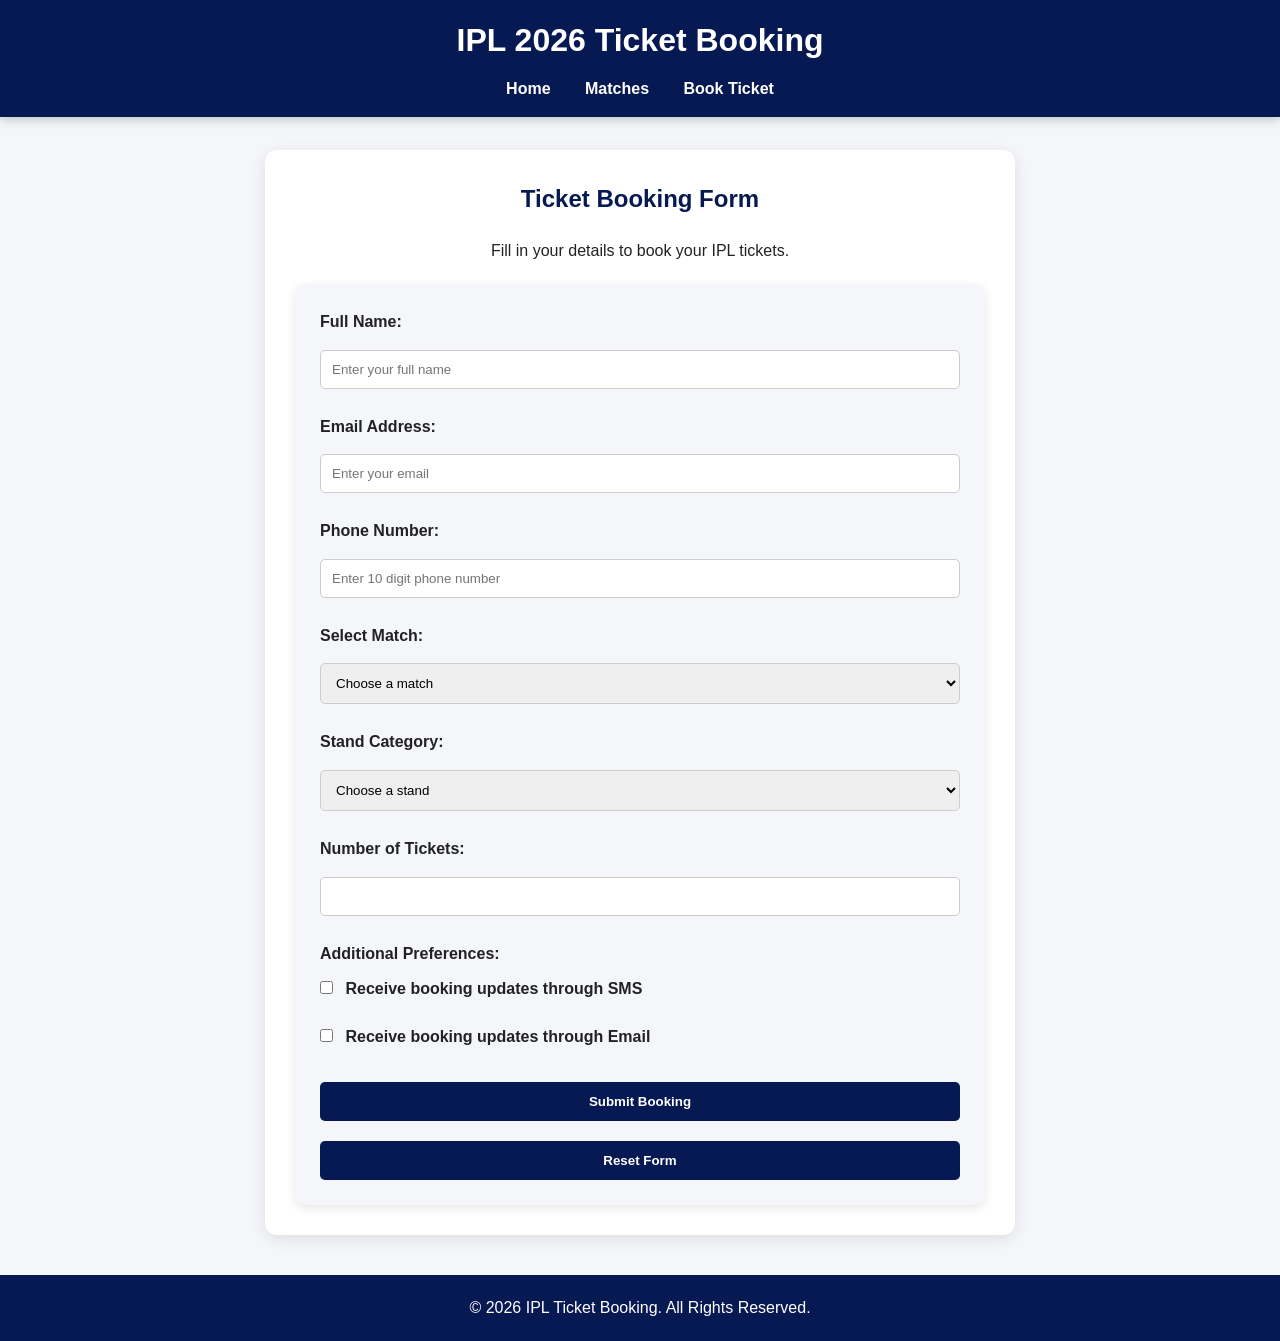
==== booking.html @ ff73b375 "Add booking form with HTML5 validation" ====
<!DOCTYPE html>
<html lang="en">
<head>
    <meta charset="UTF-8">
    <meta name="viewport" content="width=device-width, initial-scale=1.0">
    <title>IPL Ticket Booking Form</title>
    <link rel="stylesheet" href="styles.css">
</head>

<body>

    <!-- Navigation -->
    <header>
        <h1>IPL 2026 Ticket Booking</h1>
        <nav>
            <a href="index.html">Home</a>
            <a href="index.html#matches">Matches</a>
            <a href="booking.html">Book Ticket</a>
        </nav>
    </header>

    <!-- Booking Form -->
    <main class="booking-page">

        <h2>Ticket Booking Form</h2>
        <p>Fill in your details to book your IPL tickets.</p>

        <form action="#" method="get">

            <!-- Name -->
            <label for="name">Full Name:</label>
            <input
                type="text"
                id="name"
                name="name"
                placeholder="Enter your full name"
                minlength="3"
                maxlength="40"
                pattern="[A-Za-z ]{3,40}"
                required>

            <!-- Email -->
            <label for="email">Email Address:</label>
            <input
                type="email"
                id="email"
                name="email"
                placeholder="Enter your email"
                required>

            <!-- Phone -->
            <label for="phone">Phone Number:</label>
            <input
                type="tel"
                id="phone"
                name="phone"
                placeholder="Enter 10 digit phone number"
                pattern="[6-9][0-9]{9}"
                minlength="10"
                maxlength="10"
                required>

            <!-- Match Selection -->
            <label for="match">Select Match:</label>
            <select id="match" name="match" required>
                <option value="" disabled selected>
                    Choose a match
                </option>
                <option value="RCB vs CSK">RCB vs CSK</option>
                <option value="MI vs KKR">MI vs KKR</option>
                <option value="SRH vs RCB">SRH vs RCB</option>
            </select>

            <!-- Stand Category -->
            <label for="stand">Stand Category:</label>
            <select id="stand" name="stand" required>
                <option value="" disabled selected>
                    Choose a stand
                </option>
                <option value="General">General</option>
                <option value="Premium">Premium</option>
                <option value="VIP">VIP</option>
            </select>

            <!-- Number of Tickets -->
            <label for="quantity">Number of Tickets:</label>
            <input
                type="number"
                id="quantity"
                name="quantity"
                min="1"
                max="10"
                required>

            <!-- Additional Preferences -->
            <p><strong>Additional Preferences:</strong></p>

            <label>
                <input type="checkbox" name="preference" value="SMS">
                Receive booking updates through SMS
            </label>

            <label>
                <input type="checkbox" name="preference" value="Email">
                Receive booking updates through Email
            </label>

            <!-- Buttons -->
            <button type="submit">Submit Booking</button>
            <button type="reset">Reset Form</button>

        </form>

    </main>

    <!-- Footer -->
    <footer>
        <p>&copy; 2026 IPL Ticket Booking. All Rights Reserved.</p>
    </footer>

</body>
</html>
---- styles.css ----
/* IPL TICKET BOOKING WEBSITE */

/* 1. CSS Variables */
:root {
    --primary: #071952;
    --accent: #f5b400;
    --background: #f4f6fa;
    --text: #222;
    --white: #ffffff;
}

/* 2. General Styling */
* {
    margin: 0;
    padding: 0;
    box-sizing: border-box;
    scroll-behavior: smooth;
}

body {
    font-family: Arial, sans-serif;
    background: var(--background);
    color: var(--text);
    line-height: 1.6;
    padding-top: 110px;
}

section {
    padding: 45px 7%;
}

h2 {
    color: var(--primary);
    margin-bottom: 20px;
}

/* 3. Navigation Bar */
header {
    background: var(--primary);
    color: var(--white);
    padding: 15px 5%;
    position: fixed;
    top: 0;
    left: 0;
    width: 100%;
    z-index: 1000;
    box-shadow: 0 3px 10px rgba(0,0,0,0.2);
}

header h1 {
    text-align: center;
    margin-bottom: 10px;
}

nav {
    text-align: center;
}

nav a {
    color: var(--white);
    text-decoration: none;
    margin: 0 15px;
    font-weight: bold;
}

nav a:hover {
    color: var(--accent);
}

/* 4. Hero Section */
#home {
    text-align: center;
    padding: 90px 20px;
    color: var(--white);
    background: linear-gradient(135deg, #071952, #088395);
}

#home h2 {
    color: var(--white);
    font-size: 36px;
}

#home p {
    margin: 15px 0 25px;
}

#home a {
    display: inline-block;
    background: var(--accent);
    color: var(--primary);
    padding: 12px 25px;
    margin: 8px;
    border-radius: 6px;
    text-decoration: none;
    font-weight: bold;
}

#home a:hover {
    background: var(--white);
}

/* 5. About IPL */
#about {
    background: var(--white);
}

#about ul {
    margin: 10px 0 25px 25px;
}

#about li {
    padding: 5px;
}

/* 6. Match Schedule Table */
#matches {
    background: var(--background);
}

table {
    width: 100%;
    border-collapse: collapse;
    margin-top: 20px;
    background: var(--white);
    box-shadow: 0 3px 10px rgba(0,0,0,0.08);
}

th {
    background: var(--primary);
    color: var(--white);
    padding: 14px;
}

td {
    padding: 12px;
    text-align: center;
    border: 1px solid #ddd;
}

tr:hover {
    background: #fff4d1;
}

table a {
    background: var(--accent);
    color: var(--primary);
    padding: 6px 14px;
    text-decoration: none;
    border-radius: 5px;
    font-weight: bold;
}

/* Team Filter */
#teamFilter {
    padding: 10px;
    border: 1px solid #ccc;
    border-radius: 5px;
}

/* 7. Booking Section */
#booking {
    background: var(--white);
    display: grid;
    grid-template-columns: 1fr 1fr;
    gap: 25px;
    align-items: start;
}

#booking h2 {
    grid-column: 1 / -1;
}

form, aside {
    background: var(--background);
    padding: 25px;
    border-radius: 10px;
    box-shadow: 0 3px 10px rgba(0,0,0,0.1);
}

form label {
    display: block;
    font-weight: bold;
    margin-bottom: 5px;
}

form input, form select {
    width: 100%;
    padding: 11px;
    margin-bottom: 15px;
    border: 1px solid #ccc;
    border-radius: 5px;
}

button {
    background: var(--primary);
    color: var(--white);
    padding: 12px 25px;
    border: none;
    border-radius: 5px;
    cursor: pointer;
    font-weight: bold;
}

button:hover {
    background: var(--accent);
    color: var(--primary);
}

aside h3 {
    color: var(--primary);
    margin-bottom: 15px;
}

aside p {
    padding: 8px 0;
    border-bottom: 1px solid #ddd;
}

/* 8. My Bookings */
#mybookings {
    background: var(--background);
}

/* 9. Guidelines */
#guidelines {
    background: var(--white);
}

#guidelines article {
    display: inline-block;
    vertical-align: top;
    width: 31%;
    margin: 1%;
    padding: 25px;
    background: var(--background);
    border-radius: 10px;
    border-left: 5px solid var(--accent);
    box-shadow: 0 3px 10px rgba(0,0,0,0.08);
}

#guidelines article h3 {
    color: var(--primary);
    margin-bottom: 10px;
}

/* 10. Footer */
footer {
    background: var(--primary);
    color: var(--white);
    text-align: center;
    padding: 20px;
}

/* 11. Responsive Design */
@media (max-width: 768px) {

    body {
        padding-top: 140px;
    }

    header h1 {
        font-size: 20px;
    }

    nav a {
        display: inline-block;
        margin: 5px;
        font-size: 13px;
    }

    #home h2 {
        font-size: 26px;
    }

    #booking {
        grid-template-columns: 1fr;
    }

    #guidelines article {
        width: 100%;
        margin: 10px 0;
    }

    table {
        font-size: 12px;
    }

    #matches {
        overflow-x: auto;
    }
}

/* Activity 3 - Booking Form Page */

.booking-page {
    max-width: 750px;
    margin: 40px auto;
    padding: 30px;
    background: white;
    border-radius: 12px;
    box-shadow: 0 4px 15px rgba(0,0,0,0.1);
}

.booking-page h2 {
    text-align: center;
}

.booking-page > p {
    text-align: center;
    margin-bottom: 20px;
}

.booking-page form {
    display: flex;
    flex-direction: column;
    gap: 10px;
}

.booking-page form input[type="checkbox"] {
    width: auto;
    margin-right: 8px;
}

.booking-page form button {
    margin-top: 10px;
}

@media (max-width: 768px) {
    .booking-page {
        margin: 20px 12px;
        padding: 20px;
    }
}
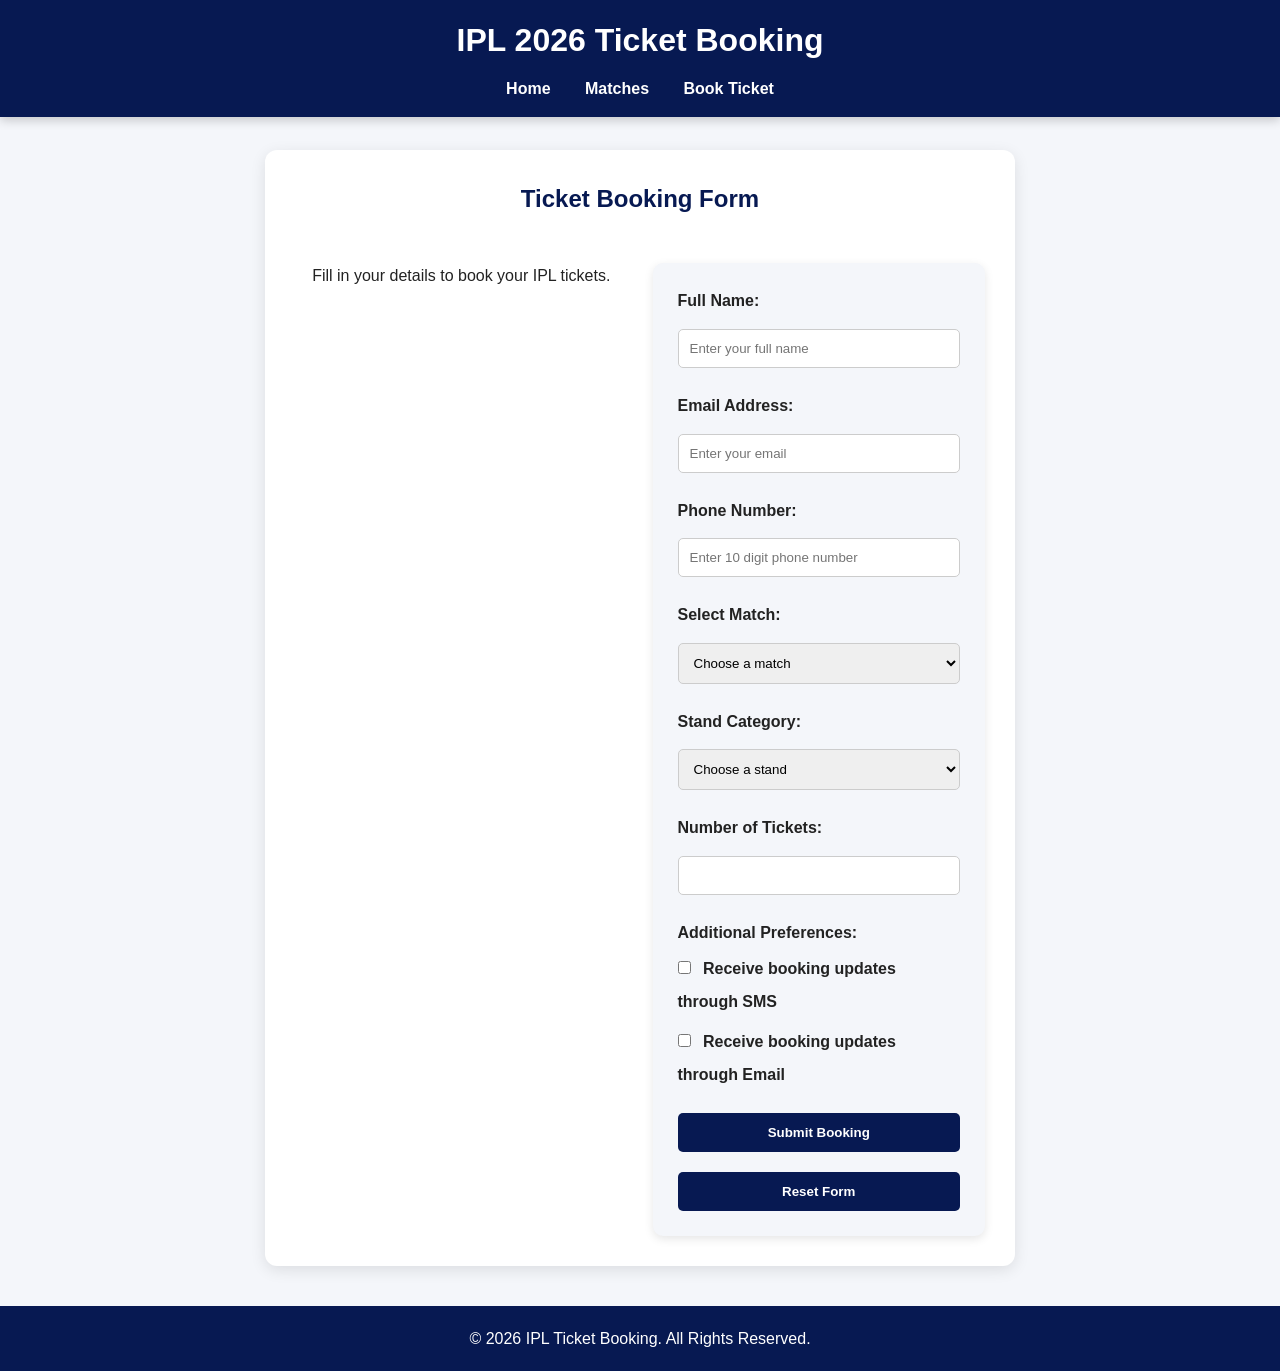
==== commit fbf153de: "Activity 5: Add JavaScript features" ====
--- a/booking.html
+++ b/booking.html
@@ -21,7 +21,7 @@
     </header>
 
     <!-- Booking Form -->
-    <main class="booking-page">
+    <main class="booking-page" id="booking">
 
         <h2>Ticket Booking Form</h2>
         <p>Fill in your details to book your IPL tickets.</p>
@@ -118,6 +118,7 @@
     <footer>
         <p>&copy; 2026 IPL Ticket Booking. All Rights Reserved.</p>
     </footer>
+        <script src="app.js"></script>
 
 </body>
 </html>
--- a/styles.css
+++ b/styles.css
@@ -333,3 +333,24 @@
     }
 }
 
+/* Toast Notification */
+.toast {
+    position: fixed;
+    bottom: 30px;
+    right: 30px;
+    background-color: #222;
+    color: white;
+    padding: 15px 25px;
+    border-radius: 8px;
+    opacity: 0;
+    transform: translateY(20px);
+    transition: all 0.3s ease;
+    z-index: 1000;
+}
+
+.toast.show {
+    opacity: 1;
+    transform: translateY(0);
+}
+
+
